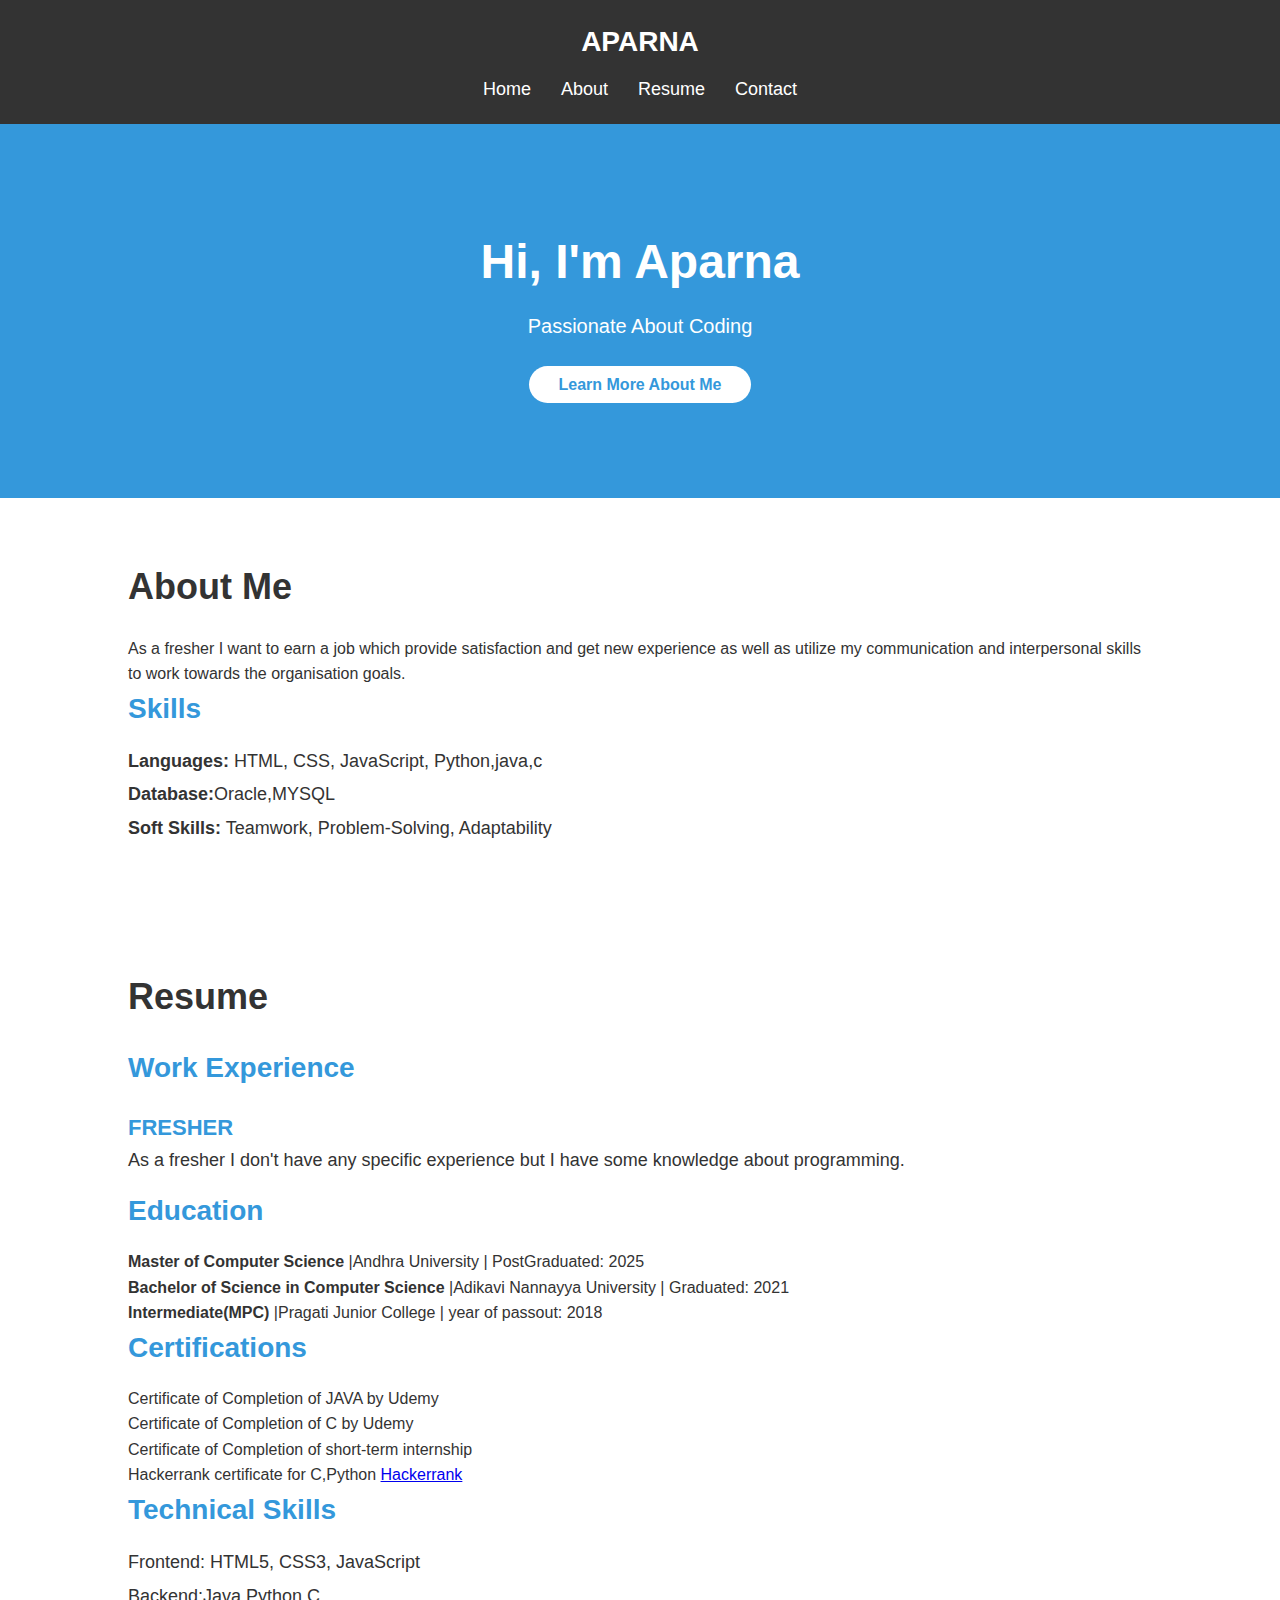
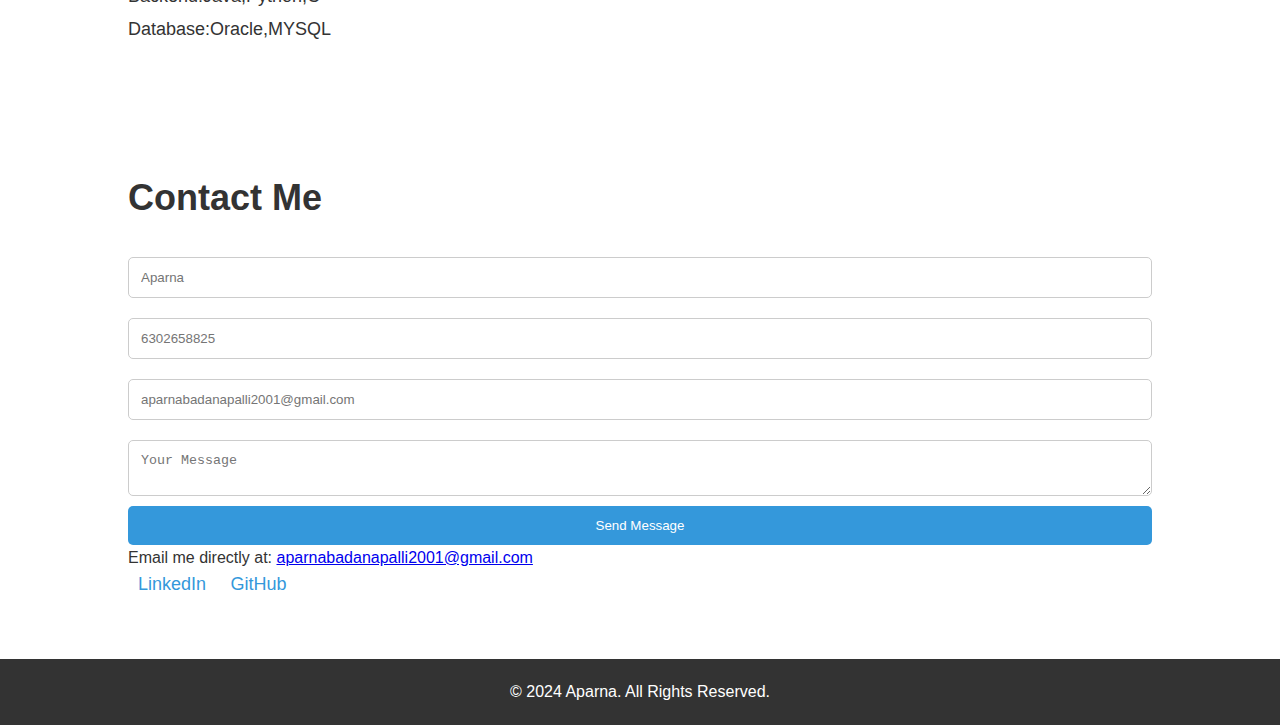
==== index.html @ c1f70f0e "Rename portpolio.html to index.html" ====
<!DOCTYPE html>
<html lang="en">
<head>
  <meta charset="UTF-8">
  <meta name="viewport" content="width=device-width, initial-scale=1.0">
  <title>APARNA - Portfolio</title>
  <link rel="stylesheet" href="styles.css">
</head>
<body>
  <!-- Header (Navigation Bar) -->
  <header>
    <div class="container">
      <h1>APARNA</h1>
      <nav>
        <ul>
          <li><a href="#home">Home</a></li>
          <li><a href="#about">About</a></li>
          <li><a href="#resume">Resume</a></li>
          <li><a href="#contact">Contact</a></li>
        </ul>
      </nav>
    </div>
  </header>

  <!-- Hero Section -->
  <section id="home" class="hero">
    <div class="container">
      <h2>Hi, I'm Aparna</h2>
      <p>Passionate About Coding</p>
      <a href="#about" class="cta-btn">Learn More About Me</a>
    </div>
  </section>

  <!-- About Section -->
  <section id="about" class="section">
    <div class="container">
      <h2>About Me</h2>
      <p>
        As a fresher I want to earn a job which provide satisfaction and get new experience as well as utilize my communication and interpersonal skills to work towards the organisation goals.
      </p>
      <h3>Skills</h3>
      <ul>
        <li><strong>Languages:</strong> HTML, CSS, JavaScript, Python,java,c</li>
        <li><strong>Database:</strong>Oracle,MYSQL</li>
        <li><strong>Soft Skills:</strong> Teamwork, Problem-Solving, Adaptability</li>
      </ul>
    </div>
  </section>

  <!-- Resume Section -->
  <section id="resume" class="section">
    <div class="container">
      <h2>Resume</h2>

      <h3>Work Experience</h3>
      <div class="experience">
        <h4>FRESHER</h4>
        <p>
            As a fresher I don't have any specific experience but I have some knowledge about programming. 
        </p>
        
        
      </div>

      <h3>Education</h3>
      <p><strong>Master of Computer Science</strong> |Andhra University | PostGraduated: 2025</p>

      <p><strong>Bachelor of Science in Computer Science</strong> |Adikavi Nannayya University | Graduated: 2021</p>
      <p><strong>Intermediate(MPC)</strong> |Pragati Junior College | year of passout: 2018</p>
      
      <h3>Certifications</h3>
      <p>
        Certificate of Completion of JAVA by Udemy
      </p>
      <p>
        Certificate of Completion of C by Udemy
      </p>
      <P>
        Certificate of Completion of short-term internship
      </P>
      <p>
        Hackerrank certificate for C,Python
        <a href="https://www.hackerrank.com/certificates/856855e7e217">Hackerrank</a>
      </p>

      <h3>Technical Skills</h3>
      <ul>
        <li>Frontend: HTML5, CSS3, JavaScript</li>
        <li>Backend:Java,Python,C </li>
        <li>Database:Oracle,MYSQL</li>
        
      </ul>
    </div>
  </section>

  <!-- Contact Section -->
  <section id="contact" class="section">
    <div class="container">
      <h2>Contact Me</h2>
      <form action="mailto:youremail@domain.com" method="post" enctype="text/plain" class="contact-form">
        <input type="text" name="name" placeholder="Aparna" required>
        <input type="text" name="phone number" placeholder="6302658825" required>
        <input type="email" name="email" placeholder="aparnabadanapalli2001@gmail.com" required>
        <textarea name="message" placeholder="Your Message" required></textarea>
        <button type="submit">Send Message</button>
      </form>
      
      <p>Email me directly at: <a href="aparnabadanapalli2001@gmail.com">aparnabadanapalli2001@gmail.com</a></p>
      <div class="social-links">
        <a href="https://www.linkedin.com/in/aparna-badanapalli-07a914283" target="_blank">LinkedIn</a>
        <a href="https://github.com/Aparna161101" target="_blank">GitHub</a>
      </div>
    </div>
  </section>

  <!-- Footer -->
  <footer>
    <div class="container">
      <p>&copy; 2024 Aparna. All Rights Reserved.</p>
    </div>
  </footer>

</body>
</html>
---- styles.css ----
/* Global Reset */
* {
    margin: 0;
    padding: 0;
    box-sizing: border-box;
  }
  
  body {
    font-family: 'Arial', sans-serif;
    background-color: #f7f7f7;
    color: #333;
    line-height: 1.6;
  }
  
  .container {
    width: 80%;
    max-width: 1200px;
    margin: 0 auto;
  }
  
  /* Header */
  header {
    background-color: #333;
    padding: 20px 0;
  }
  
  header h1 {
    color: #fff;
    font-size: 28px;
    text-align: center;
  }
  
  nav ul {
    list-style: none;
    display: flex;
    justify-content: center;
  }
  
  nav ul li {
    margin: 0 15px;
  }
  
  nav ul li a {
    color: #fff;
    text-decoration: none;
    font-size: 18px;
    transition: color 0.3s;
  }
  
  nav ul li a:hover {
    color: #3498db;
  }
  
  /* Hero Section */
  .hero {
    background-color: #3498db;
    color: #fff;
    text-align: center;
    padding: 100px 0;
  }
  
  .hero h2 {
    font-size: 48px;
    margin-bottom: 10px;
  }
  
  .hero p {
    font-size: 20px;
    margin-bottom: 30px;
  }
  
  .cta-btn {
    background-color: #fff;
    color: #3498db;
    text-decoration: none;
    padding: 10px 30px;
    border-radius: 25px;
    font-weight: bold;
    transition: background-color 0.3s;
  }
  
  .cta-btn:hover {
    background-color: #2980b9;
    color: #fff;
  }
  
  /* About Section */
  .section {
    padding: 60px 0;
    background-color: #fff;
  }
  
  h2 {
    font-size: 36px;
    margin-bottom: 20px;
  }
  
  h3 {
    font-size: 28px;
    margin-bottom: 15px;
  }
  
  ul {
    list-style-type: none;
    margin-top: 10px;
  }
  
  ul li {
    font-size: 18px;
    margin: 5px 0;
  }
  
  /* Resume Section */
  .experience h4 {
    font-size: 22px;
    margin-top: 20px;
  }
  
  .experience p {
    font-size: 18px;
    margin-bottom: 15px;
  }
  
  h3, h4 {
    color: #3498db;
  }
  
  /* Contact Section */
  .contact-form {
    display: flex;
    flex-direction: column;
  }
  
  .contact-form input,
  .contact-form textarea {
    padding: 12px;
    margin: 10px 0;
    border-radius: 5px;
    border: 1px solid #ccc;
  }
  
  .contact-form button {
    padding: 12px 30px;
    background-color: #3498db;
    color: white;
    border: none;
    border-radius: 5px;
    cursor: pointer;
  }
  
  .contact-form button:hover {
    background-color: #2980b9;
  }
  
  .social-links a {
    margin: 0 10px;
    font-size: 18px;
    color: #3498db;
    text-decoration: none;
  }
  
  .social-links a:hover {
    color: #2980b9;
  }
  
  /* Footer */
  footer {
    background-color: #333;
    color: #fff;
    text-align: center;
    padding: 20px 0;
  }
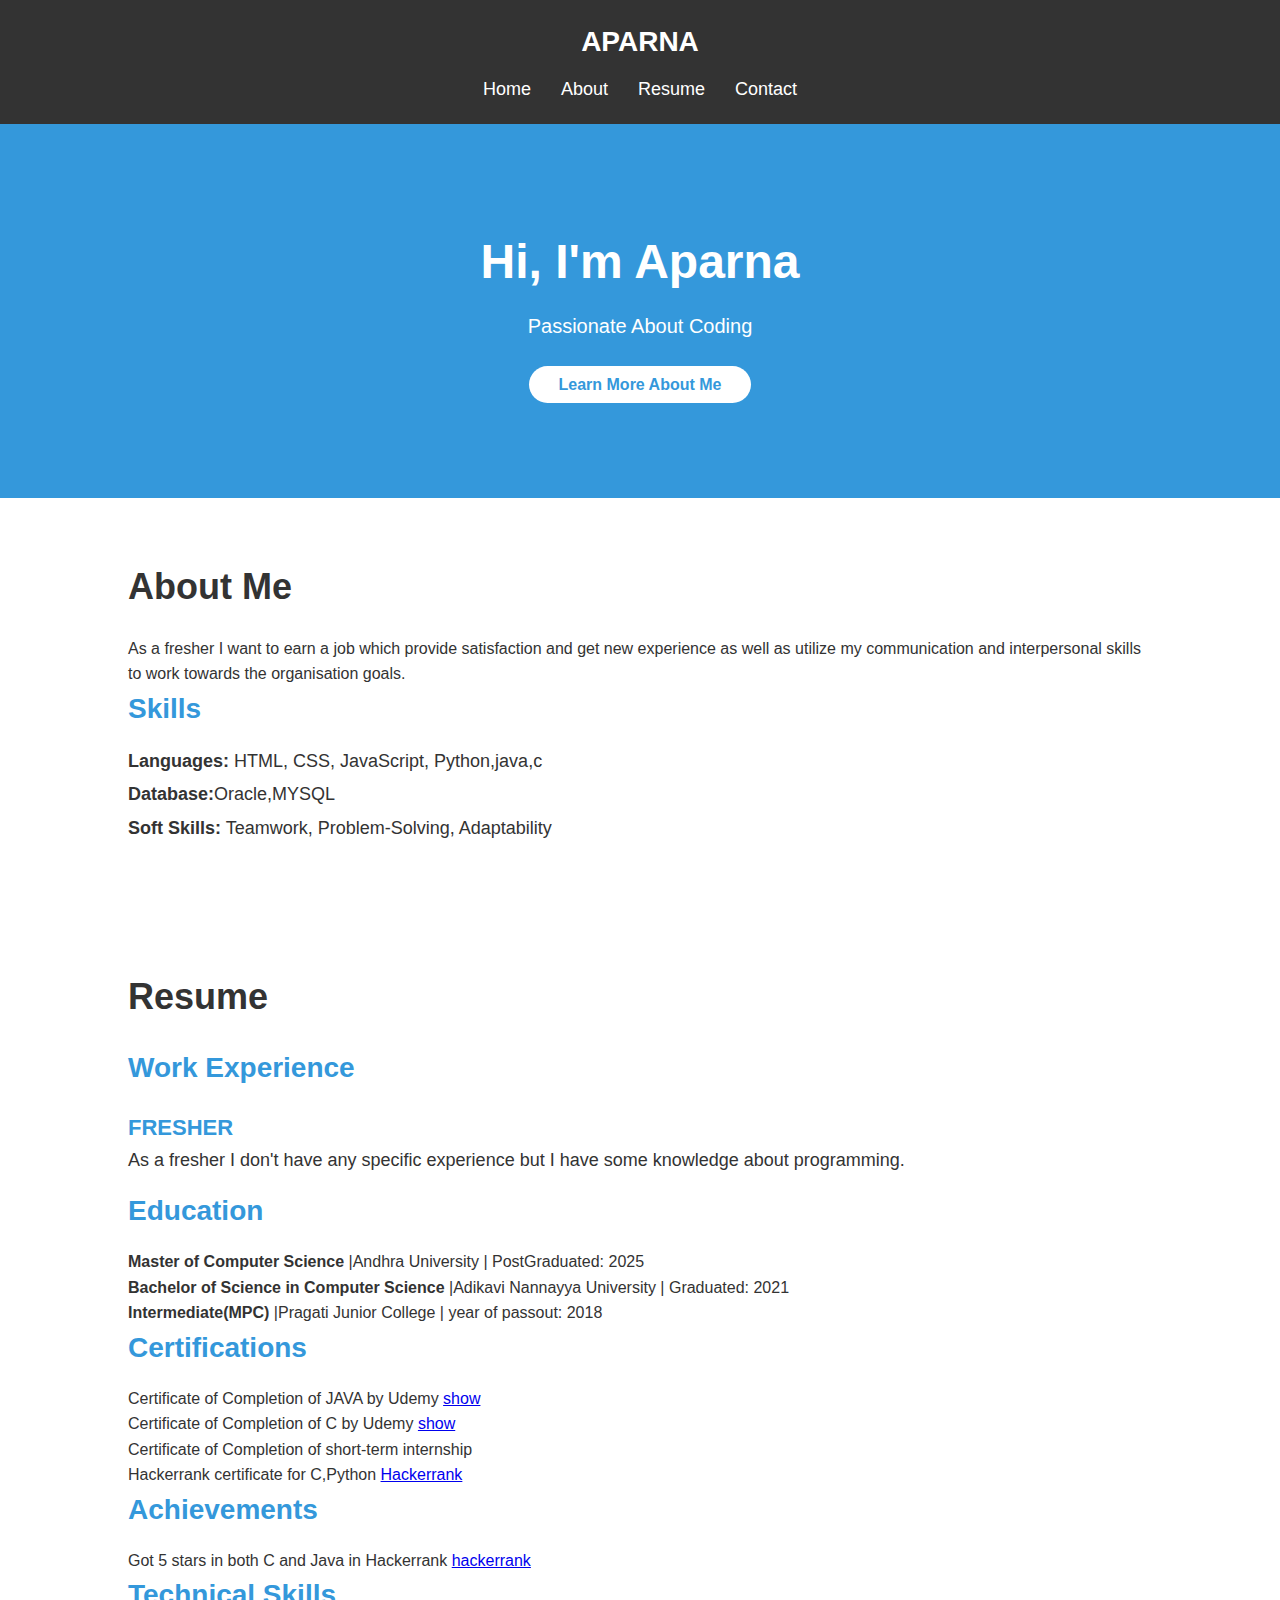
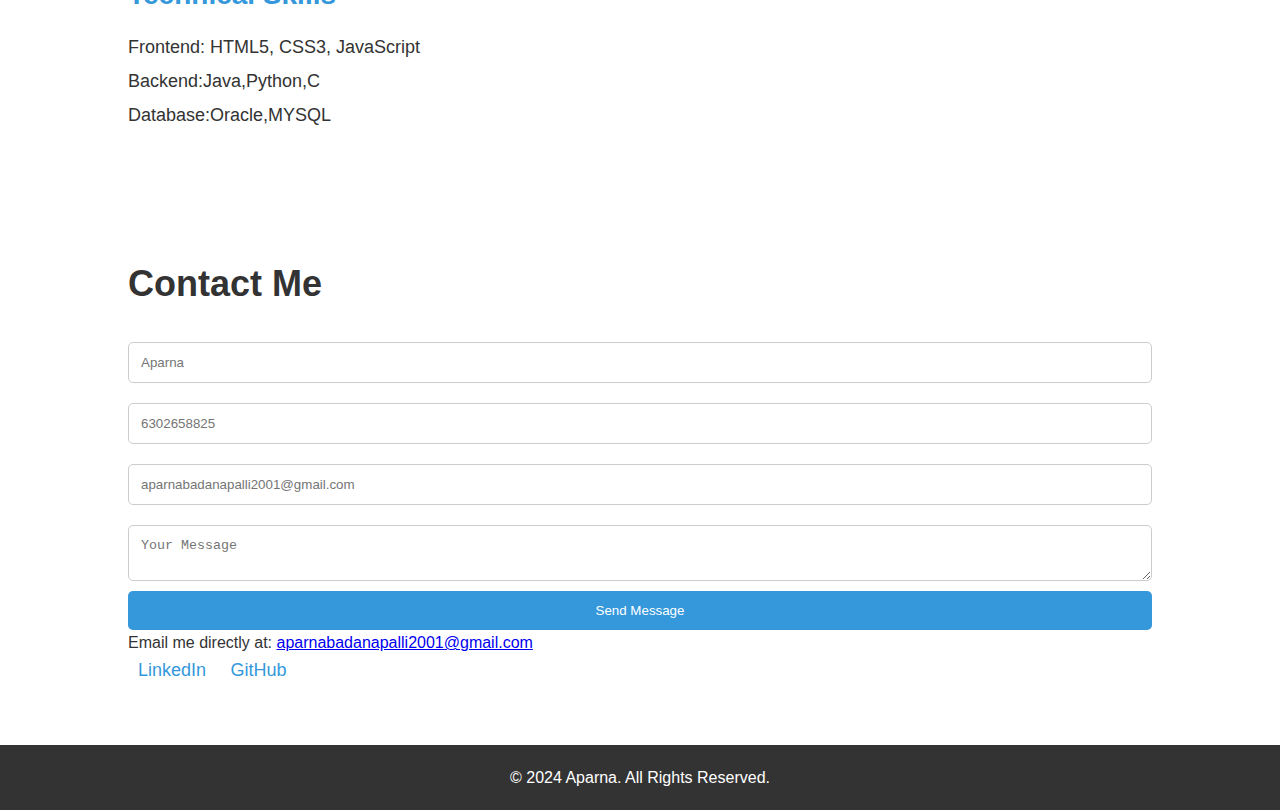
==== commit 7d9cfd8f: "Update index.html" ====
--- a/index.html
+++ b/index.html
@@ -71,9 +71,11 @@
       <h3>Certifications</h3>
       <p>
         Certificate of Completion of JAVA by Udemy
+        <a href="file:///C:/Users/admin/AppData/Local/Microsoft/Windows/INetCache/IE/GDYWWXH3/UC-041a1fb3-5969-4238-9465-dfe4fc03bb8e[1].pdf">show</a>
       </p>
       <p>
         Certificate of Completion of C by Udemy
+        <a href="file:///C:/Users/admin/AppData/Local/Microsoft/Windows/INetCache/IE/F0MUMPVA/UC-c964aa52-d2d1-4ad3-bd87-5746ee898a3b-1[1].pdf">show</a>
       </p>
       <P>
         Certificate of Completion of short-term internship
@@ -81,6 +83,11 @@
       <p>
         Hackerrank certificate for C,Python
         <a href="https://www.hackerrank.com/certificates/856855e7e217">Hackerrank</a>
+      </p>
+      <h3>Achievements</h3>
+      <p>
+        Got 5 stars in both C and Java in Hackerrank
+        <a href="https://www.hackerrank.com/Aparnabadanapal1">hackerrank</a>
       </p>
 
       <h3>Technical Skills</h3>
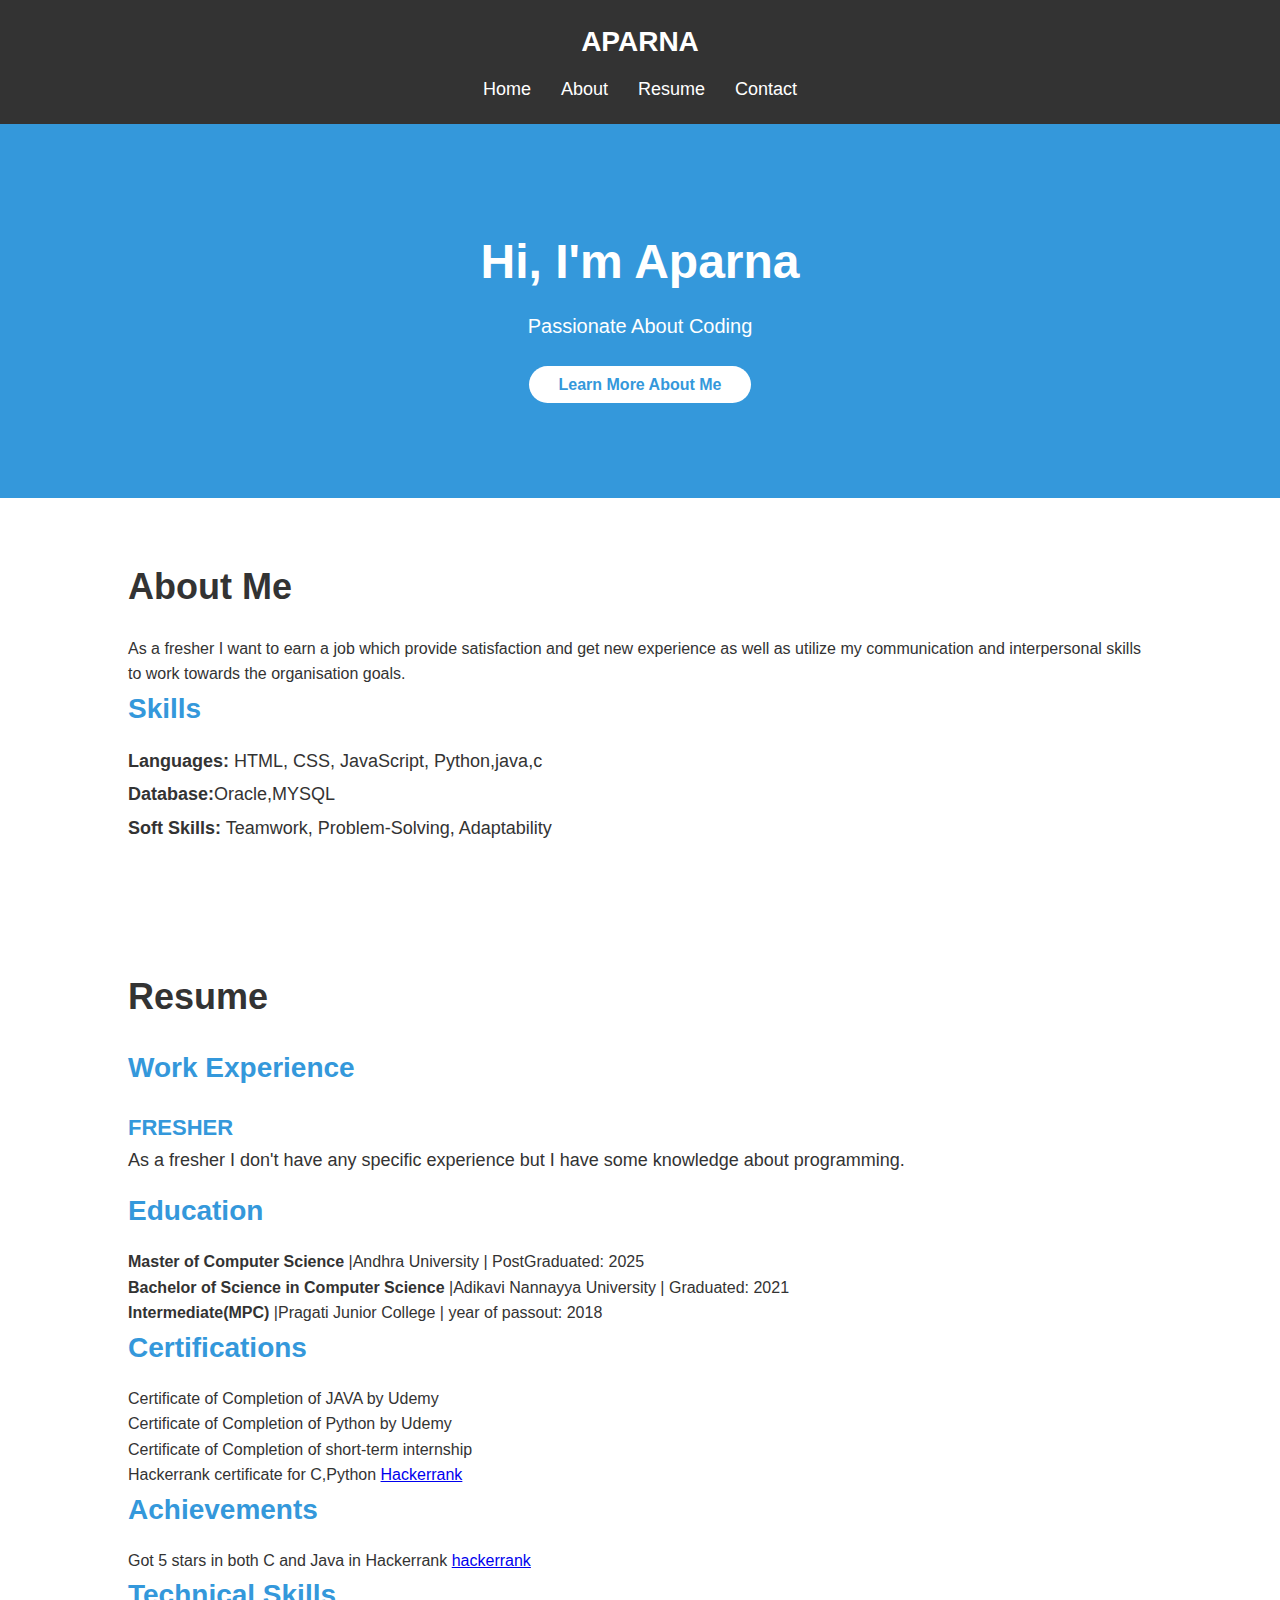
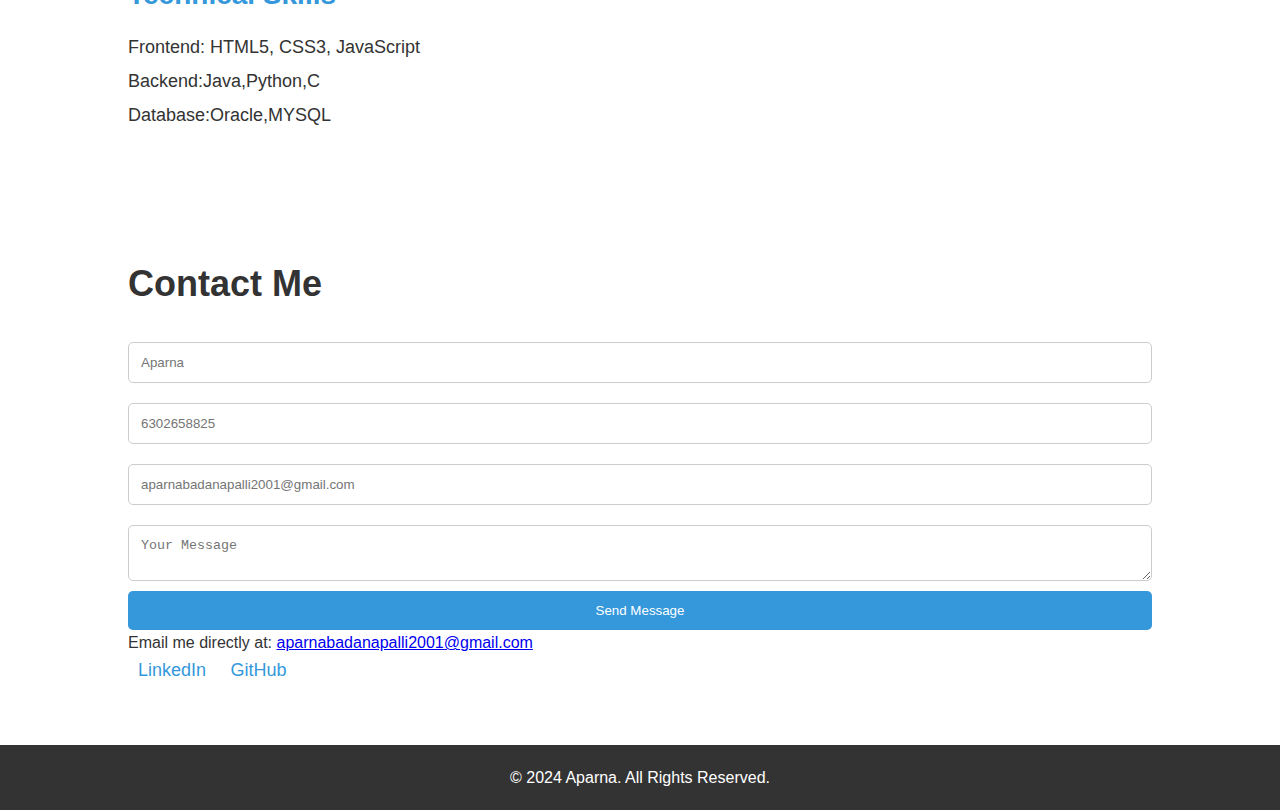
==== commit c2df0536: "Update index.html" ====
--- a/index.html
+++ b/index.html
@@ -71,11 +71,10 @@
       <h3>Certifications</h3>
       <p>
         Certificate of Completion of JAVA by Udemy
-        <a href="file:///C:/Users/admin/AppData/Local/Microsoft/Windows/INetCache/IE/GDYWWXH3/UC-041a1fb3-5969-4238-9465-dfe4fc03bb8e[1].pdf">show</a>
+        
       </p>
       <p>
-        Certificate of Completion of C by Udemy
-        <a href="file:///C:/Users/admin/AppData/Local/Microsoft/Windows/INetCache/IE/F0MUMPVA/UC-c964aa52-d2d1-4ad3-bd87-5746ee898a3b-1[1].pdf">show</a>
+        Certificate of Completion of Python by Udemy
       </p>
       <P>
         Certificate of Completion of short-term internship
